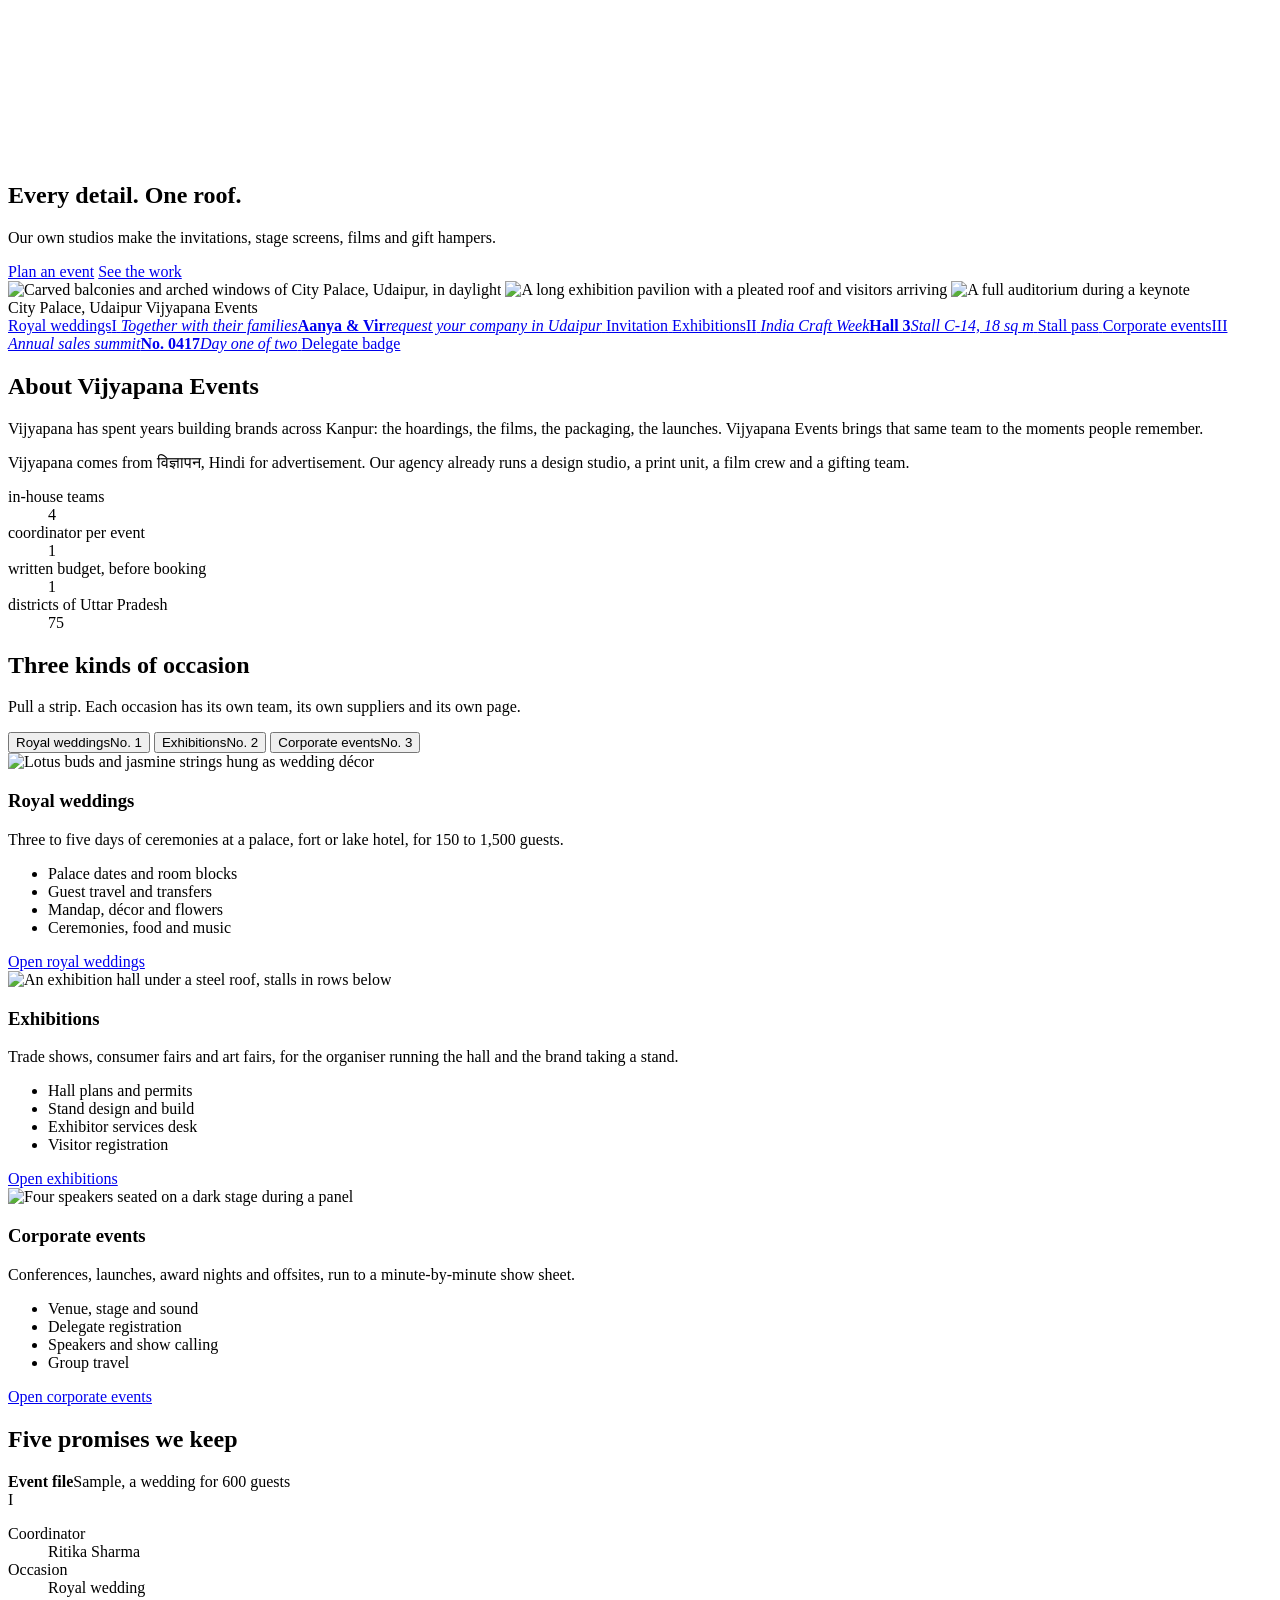
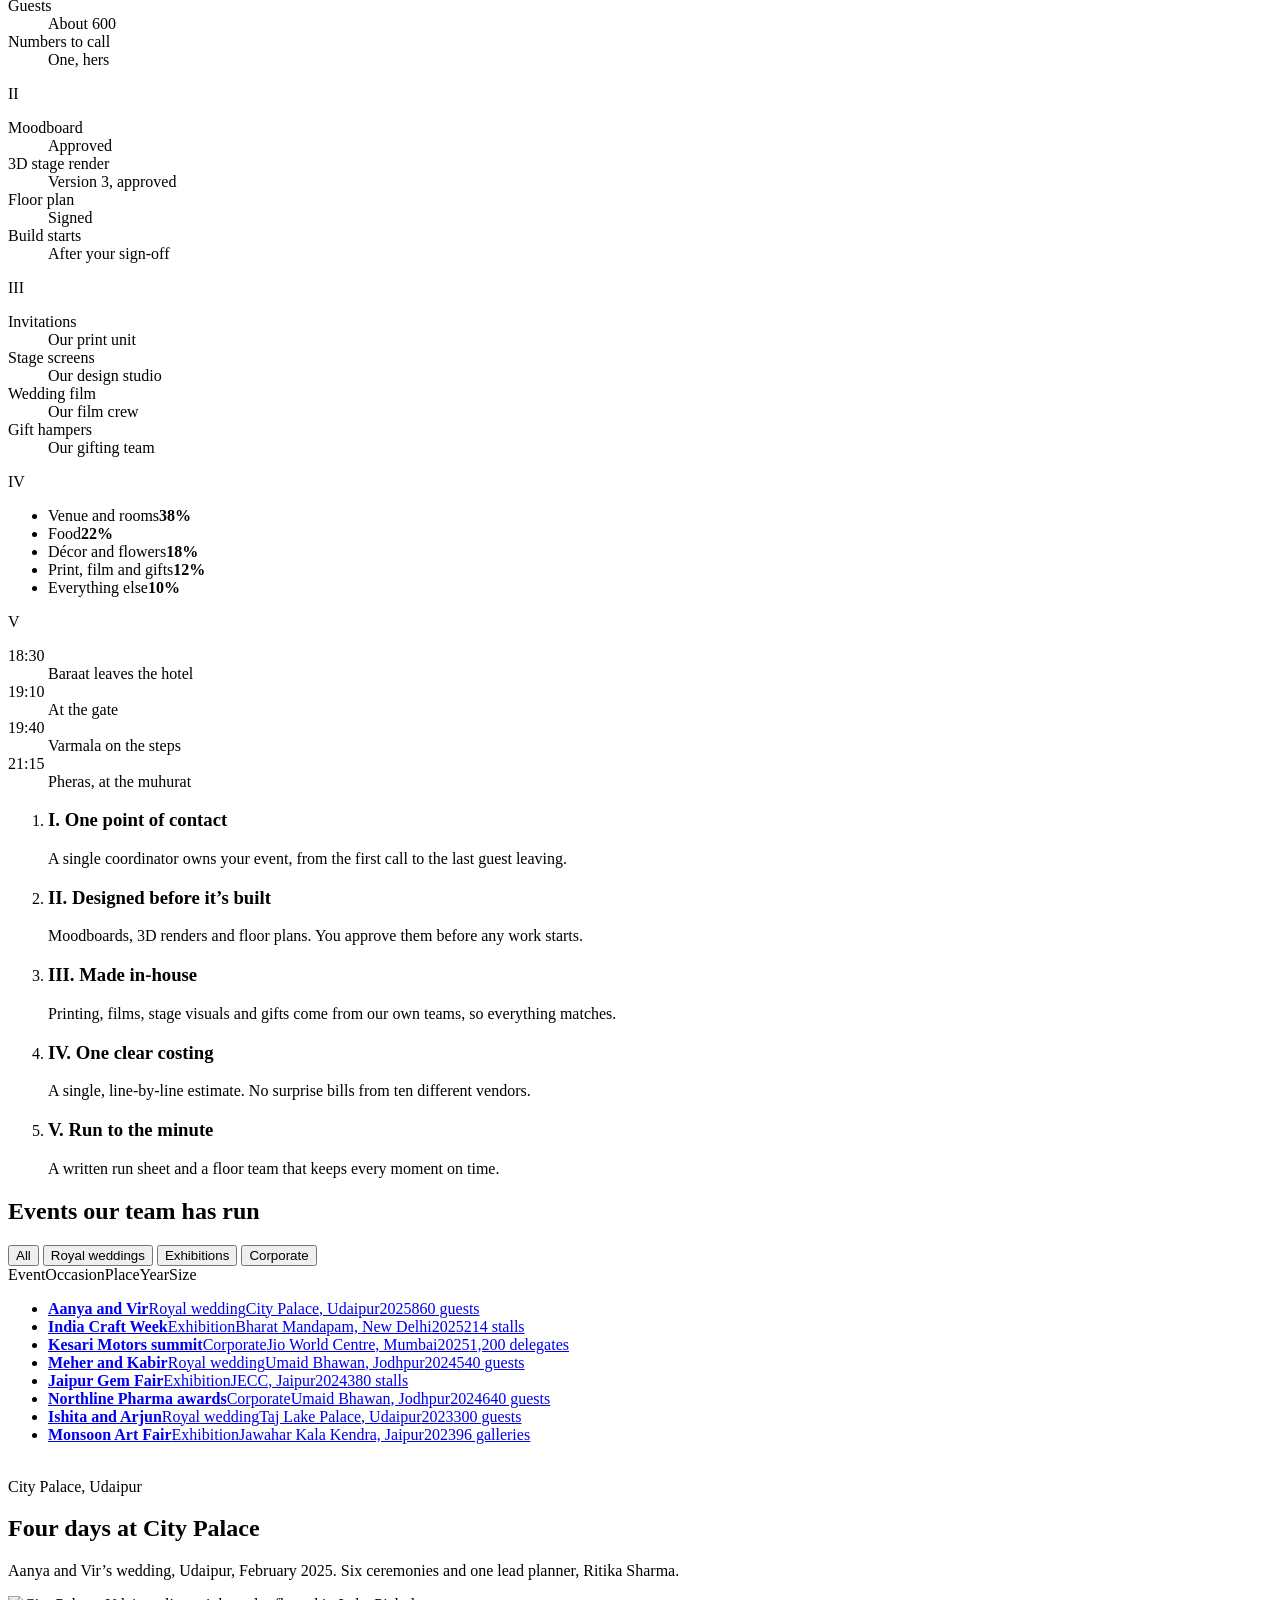
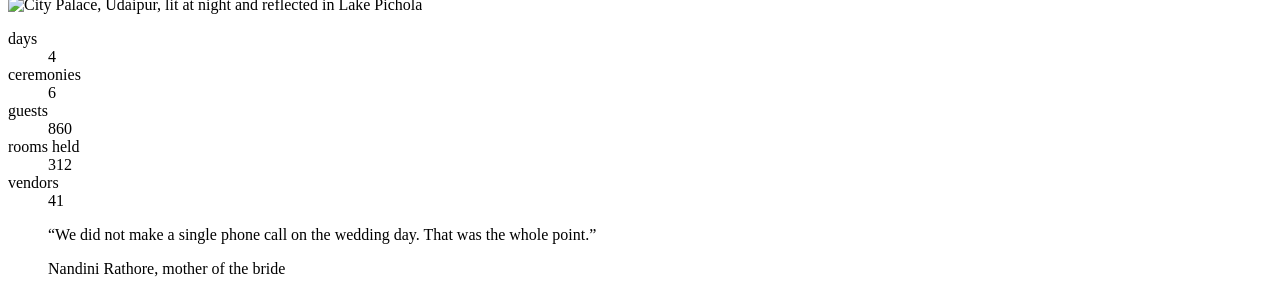
==== src/index.html @ c98c1ffe "Vijyapana Events website: home, royal weddings, exhibitions, corporate events Co-Authored-By: Claude" ====
<!doctype html>
<html lang="en-IN">
<head>
<!-- @partial head title="Vijyapana Events | Royal weddings, exhibitions and corporate events in Kanpur" description="Vijyapana Events, the event management arm of Vijyapana in Kanpur, plans and runs royal weddings, exhibitions and corporate events, with the invitations, stage screens, films and gift hampers made in-house." -->
</head>
<!-- Placeholder content: the events, names, figures, quotes and prices on this site are sample data. Replace before launch. The Kanpur address, phone, email and hours are from vijyapana.com. -->
<body>
<canvas class="air" aria-hidden="true"></canvas>
<div class="grain" aria-hidden="true"></div>
<div class="page">
<!-- @partial nav current="home" -->

<main id="main">
  <!-- Hero: the three cards -->
  <section class="hero fade-foot" data-air aria-labelledby="hero-title">
    <div class="container hero__grid">
      <div class="hero__text">
        <h1 id="hero-title" class="lines-in h1--big">
          <span class="line" style="--i:0"><span>Every detail.</span></span>
          <span class="line" style="--i:1"><span>One roof.</span></span>
        </h1>
        <p class="lead" data-reveal style="--i:4">Our own studios make the invitations, stage screens, films and gift hampers.</p>
        <div class="actions" data-reveal style="--i:5">
          <a class="btn" href="#brief">Plan an event</a>
          <a class="link" href="#work">See the work</a>
        </div>
      </div>

      <div class="hero__visual hero__visual--deck">
        <figure class="print stock" style="margin:0">
          <div class="print__frame" data-slot="hero" data-print data-alt="Your own event photograph, portrait, at least 1600px tall">
            <img data-photo="W3" data-key="wed" class="is-shown" alt="Carved balconies and arched windows of City Palace, Udaipur, in daylight" sizes="(min-width: 60rem) 460px, 90vw" style="object-position: 50% 40%" fetchpriority="high">
            <img data-photo="E6" data-key="exh" alt="A long exhibition pavilion with a pleated roof and visitors arriving" sizes="(min-width: 60rem) 460px, 90vw" style="object-position: 40% 50%">
            <img data-photo="C2" data-key="corp" alt="A full auditorium during a keynote" sizes="(min-width: 60rem) 460px, 90vw" style="object-position: 55% 50%">
          </div>
          <figcaption class="print__meta">
            <span class="pencil" data-print-meta="wed">City Palace, Udaipur</span>
            <span class="pencil" data-print-meta="exh" hidden>Exhibition pavilion, New Delhi</span>
            <span class="pencil" data-print-meta="corp" hidden>Keynote, 1,200 seats</span>
            <span>Vijyapana Events</span>
          </figcaption>
        </figure>

        <div class="deck" aria-label="Choose an occasion">
          <a class="card card--wed stock" href="royal-weddings.html" data-show="wed" aria-label="Royal weddings">
            <span class="card__stain" aria-hidden="true"></span>
            <span class="card__top"><span>Royal weddings</span><span aria-hidden="true">I</span></span>
            <span class="card__body" aria-hidden="true"><em>Together with their families</em><strong>Aanya &amp; Vir</strong><em>request your company in Udaipur</em></span>
            <span class="card__foot" aria-hidden="true"><span>Invitation</span></span>
          </a>
          <a class="card card--exh stock" href="exhibitions.html" data-show="exh" aria-label="Exhibitions">
            <span class="card__stain" aria-hidden="true"></span>
            <span class="card__perf" aria-hidden="true"></span>
            <span class="card__top"><span>Exhibitions</span><span aria-hidden="true">II</span></span>
            <span class="card__body" aria-hidden="true"><em>India Craft Week</em><strong>Hall 3</strong><em>Stall C-14, 18&nbsp;sq&nbsp;m</em></span>
            <span class="card__foot" aria-hidden="true"><span>Stall pass</span></span>
          </a>
          <a class="card card--corp stock" href="corporate-events.html" data-show="corp" aria-label="Corporate events">
            <span class="card__stain" aria-hidden="true"></span>
            <span class="card__slot" aria-hidden="true"></span>
            <span class="card__top"><span>Corporate events</span><span aria-hidden="true">III</span></span>
            <span class="card__body" aria-hidden="true"><em>Annual sales summit</em><strong>No. 0417</strong><em>Day one of two</em></span>
            <span class="card__foot" aria-hidden="true"><span>Delegate badge</span></span>
          </a>
        </div>
      </div>
    </div>
  </section>

  <!-- What we are -->
  <section class="section paper" aria-labelledby="what-title">
    <div class="container">
      <h2 id="what-title" class="visually-hidden">About Vijyapana Events</h2>
      <div class="g12">
        <p class="statement__text ink-words">Vijyapana has spent years building brands across Kanpur: the hoardings, the films, the packaging, the launches. Vijyapana Events brings that same team to the moments people remember.</p>
      </div>
      <div class="g12 statement__below">
        <p class="wall dropcap" data-reveal>Vijyapana comes from <span class="deva" lang="hi">विज्ञापन</span>, Hindi for advertisement. Our agency already runs a design studio, a print unit, a film crew and a gifting team.</p>
        <dl class="figures" data-stagger>
          <div data-reveal><dt>in-house teams</dt><dd data-count="4">4</dd></div>
          <div data-reveal><dt>coordinator per event</dt><dd data-count="1">1</dd></div>
          <div data-reveal><dt>written budget, before booking</dt><dd data-count="1">1</dd></div>
          <div data-reveal><dt>districts of Uttar Pradesh</dt><dd data-count="75">75</dd></div>
        </dl>
      </div>
    </div>
  </section>

  <!-- Three kinds of occasion -->
  <section class="section paper" id="occasions" aria-labelledby="occ-title">
    <div class="container">
      <div class="head head--split">
        <h2 id="occ-title" data-reveal>Three kinds of occasion</h2>
        <p class="lead" data-reveal style="--i:1">Pull a strip. Each occasion has its own team, its own suppliers and its own page.</p>
      </div>
      <div class="g12 occ" data-tabs>
        <div class="occ__rail" role="tablist" aria-label="Occasions">
          <button class="strip strip--wed" type="button" role="tab" id="t-wed" aria-controls="p-wed" aria-selected="true"><span class="strip__paper"></span><span class="strip__ink"></span><span class="strip__name">Royal weddings</span><span class="strip__no">No. 1</span></button>
          <button class="strip strip--exh" type="button" role="tab" id="t-exh" aria-controls="p-exh" aria-selected="false"><span class="strip__paper"></span><span class="strip__ink"></span><span class="strip__name">Exhibitions</span><span class="strip__no">No. 2</span></button>
          <button class="strip strip--corp" type="button" role="tab" id="t-corp" aria-controls="p-corp" aria-selected="false"><span class="strip__paper"></span><span class="strip__ink"></span><span class="strip__name">Corporate events</span><span class="strip__no">No. 3</span></button>
        </div>
        <div class="occ__panels">
          <article class="occ__panel" role="tabpanel" id="p-wed" aria-labelledby="t-wed">
            <div class="occ__photo" data-slot="occ-wed" data-alt="Décor detail from one of your weddings, portrait">
              <img data-photo="W6" alt="Lotus buds and jasmine strings hung as wedding décor" sizes="(min-width: 60rem) 34vw, 92vw" style="object-position: 50% 45%">
            </div>
            <div class="occ__label">
              <h3>Royal weddings</h3>
              <p>Three to five days of ceremonies at a palace, fort or lake hotel, for 150 to 1,500 guests.</p>
              <ul><li>Palace dates and room blocks</li><li>Guest travel and transfers</li><li>Mandap, décor and flowers</li><li>Ceremonies, food and music</li></ul>
              <a class="link" href="royal-weddings.html">Open royal weddings</a>
            </div>
          </article>
          <article class="occ__panel" role="tabpanel" id="p-exh" aria-labelledby="t-exh">
            <div class="occ__photo" data-slot="occ-exh" data-alt="A hall your team has built, portrait">
              <img data-photo="X0" alt="An exhibition hall under a steel roof, stalls in rows below" sizes="(min-width: 60rem) 34vw, 92vw" style="object-position: 50% 50%">
            </div>
            <div class="occ__label">
              <h3>Exhibitions</h3>
              <p>Trade shows, consumer fairs and art fairs, for the organiser running the hall and the brand taking a stand.</p>
              <ul><li>Hall plans and permits</li><li>Stand design and build</li><li>Exhibitor services desk</li><li>Visitor registration</li></ul>
              <a class="link" href="exhibitions.html">Open exhibitions</a>
            </div>
          </article>
          <article class="occ__panel" role="tabpanel" id="p-corp" aria-labelledby="t-corp">
            <div class="occ__photo" data-slot="occ-corp" data-alt="A stage your team has run, portrait">
              <img data-photo="C3" alt="Four speakers seated on a dark stage during a panel" sizes="(min-width: 60rem) 34vw, 92vw" style="object-position: 50% 50%">
            </div>
            <div class="occ__label">
              <h3>Corporate events</h3>
              <p>Conferences, launches, award nights and offsites, run to a minute-by-minute show sheet.</p>
              <ul><li>Venue, stage and sound</li><li>Delegate registration</li><li>Speakers and show calling</li><li>Group travel</li></ul>
              <a class="link" href="corporate-events.html">Open corporate events</a>
            </div>
          </article>
        </div>
      </div>
    </div>
  </section>

  <!-- How an event runs -->
  <section class="section paper" aria-labelledby="how-title">
    <div class="container">
      <div class="head">
        <h2 id="how-title" data-reveal>Five promises we keep</h2>
      </div>
      <div class="g12 chapter" data-chapter>
        <div class="chapter__pin">
          <div class="sheet stock stock--framed">
            <div class="sheet__head"><b>Event file</b><span>Sample, a wedding for 600 guests</span></div>
            <div class="sheet__states">
              <div class="sheet__state is-current">
                <span class="sheet__numeral" aria-hidden="true">I</span>
                <dl><div><dt>Coordinator</dt><dd>Ritika Sharma</dd></div><div><dt>Occasion</dt><dd>Royal wedding</dd></div><div><dt>Guests</dt><dd>About 600</dd></div><div><dt>Numbers to call</dt><dd>One, hers</dd></div></dl>
              </div>
              <div class="sheet__state">
                <span class="sheet__numeral" aria-hidden="true">II</span>
                <dl><div><dt>Moodboard</dt><dd>Approved</dd></div><div><dt>3D stage render</dt><dd>Version 3, approved</dd></div><div><dt>Floor plan</dt><dd>Signed</dd></div><div><dt>Build starts</dt><dd>After your sign-off</dd></div></dl>
              </div>
              <div class="sheet__state">
                <span class="sheet__numeral" aria-hidden="true">III</span>
                <dl><div><dt>Invitations</dt><dd>Our print unit</dd></div><div><dt>Stage screens</dt><dd>Our design studio</dd></div><div><dt>Wedding film</dt><dd>Our film crew</dd></div><div><dt>Gift hampers</dt><dd>Our gifting team</dd></div></dl>
              </div>
              <div class="sheet__state">
                <span class="sheet__numeral" aria-hidden="true">IV</span>
                <ul class="bars">
                  <li>Venue and rooms<i style="--v:.95"></i><b>38%</b></li>
                  <li>Food<i style="--v:.55"></i><b>22%</b></li>
                  <li>Décor and flowers<i style="--v:.45"></i><b>18%</b></li>
                  <li>Print, film and gifts<i style="--v:.3"></i><b>12%</b></li>
                  <li>Everything else<i style="--v:.25"></i><b>10%</b></li>
                </ul>
              </div>
              <div class="sheet__state">
                <span class="sheet__numeral" aria-hidden="true">V</span>
                <dl><div><dt>18:30</dt><dd>Baraat leaves the hotel</dd></div><div><dt>19:10</dt><dd>At the gate</dd></div><div><dt>19:40</dt><dd>Varmala on the steps</dd></div><div><dt>21:15</dt><dd>Pheras, at the muhurat</dd></div></dl>
              </div>
            </div>
            <div class="sheet__ticks" aria-hidden="true"><span class="on"></span><span></span><span></span><span></span><span></span></div>
          </div>
        </div>
        <ol class="chapter__steps">
          <li class="is-current"><h3>I. One point of contact</h3><p>A single coordinator owns your event, from the first call to the last guest leaving.</p></li>
          <li><h3>II. Designed before it’s built</h3><p>Moodboards, 3D renders and floor plans. You approve them before any work starts.</p></li>
          <li><h3>III. Made in-house</h3><p>Printing, films, stage visuals and gifts come from our own teams, so everything matches.</p></li>
          <li><h3>IV. One clear costing</h3><p>A single, line-by-line estimate. No surprise bills from ten different vendors.</p></li>
          <li><h3>V. Run to the minute</h3><p>A written run sheet and a floor team that keeps every moment on time.</p></li>
        </ol>
      </div>
    </div>
  </section>

  <!-- The work -->
  <section class="section paper" id="work" aria-labelledby="work-title" data-work>
    <div class="container">
      <div class="head head--split">
        <h2 id="work-title" data-reveal>Events our team has run</h2>
        <div class="head__aside work__filter" role="group" aria-label="Filter events">
          <button class="chip" type="button" data-filter="all" aria-pressed="true">All</button>
          <button class="chip" type="button" data-filter="wed" aria-pressed="false">Royal weddings</button>
          <button class="chip" type="button" data-filter="exh" aria-pressed="false">Exhibitions</button>
          <button class="chip" type="button" data-filter="corp" aria-pressed="false">Corporate</button>
        </div>
      </div>
      <div class="g12 work">
        <div class="work__main">
          <div class="work__head" aria-hidden="true"><span>Event</span><span>Occasion</span><span>Place</span><span>Year</span><span>Size</span></div>
          <ul class="work__list">
            <li data-kind="wed" data-key="r1" data-place="City Palace, Udaipur"><a class="work__row" href="royal-weddings.html"><b>Aanya and Vir</b><span>Royal wedding</span><span>City Palace, Udaipur</span><span class="num">2025</span><span class="num">860 guests</span></a></li>
            <li data-kind="exh" data-key="r2" data-place="Bharat Mandapam, New Delhi"><a class="work__row" href="exhibitions.html"><b>India Craft Week</b><span>Exhibition</span><span>Bharat Mandapam, New Delhi</span><span class="num">2025</span><span class="num">214 stalls</span></a></li>
            <li data-kind="corp" data-key="r3" data-place="Jio World Centre, Mumbai"><a class="work__row" href="corporate-events.html"><b>Kesari Motors summit</b><span>Corporate</span><span>Jio World Centre, Mumbai</span><span class="num">2025</span><span class="num">1,200 delegates</span></a></li>
            <li data-kind="wed" data-key="r4" data-place="Umaid Bhawan, Jodhpur"><a class="work__row" href="royal-weddings.html"><b>Meher and Kabir</b><span>Royal wedding</span><span>Umaid Bhawan, Jodhpur</span><span class="num">2024</span><span class="num">540 guests</span></a></li>
            <li data-kind="exh" data-key="r5" data-place="JECC, Jaipur"><a class="work__row" href="exhibitions.html"><b>Jaipur Gem Fair</b><span>Exhibition</span><span>JECC, Jaipur</span><span class="num">2024</span><span class="num">380 stalls</span></a></li>
            <li data-kind="corp" data-key="r6" data-place="Umaid Bhawan, Jodhpur"><a class="work__row" href="corporate-events.html"><b>Northline Pharma awards</b><span>Corporate</span><span>Umaid Bhawan, Jodhpur</span><span class="num">2024</span><span class="num">640 guests</span></a></li>
            <li data-kind="wed" data-key="r7" data-place="Taj Lake Palace, Udaipur"><a class="work__row" href="royal-weddings.html"><b>Ishita and Arjun</b><span>Royal wedding</span><span>Taj Lake Palace, Udaipur</span><span class="num">2023</span><span class="num">300 guests</span></a></li>
            <li data-kind="exh" data-key="r8" data-place="Jawahar Kala Kendra, Jaipur"><a class="work__row" href="exhibitions.html"><b>Monsoon Art Fair</b><span>Exhibition</span><span>Jawahar Kala Kendra, Jaipur</span><span class="num">2023</span><span class="num">96 galleries</span></a></li>
          </ul>
        </div>
        <figure class="work__preview stock" aria-hidden="true" style="margin:0">
          <div class="print__frame" data-slot="work" data-alt="Photographs of each listed event, portrait">
            <img data-photo="W5" data-key="r1" alt="" sizes="320px" style="object-position: 50% 50%">
            <img data-photo="E5" data-key="r2" alt="" sizes="320px">
            <img data-photo="C1" data-key="r3" alt="" sizes="320px" style="object-position: 40% 50%">
            <img data-photo="W15" data-key="r4" alt="" sizes="320px">
            <img data-photo="E3" data-key="r5" alt="" sizes="320px" style="object-position: 45% 50%">
            <img data-photo="W11" data-key="r6" alt="" sizes="320px">
            <img data-photo="W9" data-key="r7" alt="" sizes="320px" style="object-position: 58% 50%">
            <img data-photo="E7" data-key="r8" alt="" sizes="320px" style="object-position: 40% 50%">
          </div>
          <figcaption class="print__meta"><span class="pencil" data-meta>City Palace, Udaipur</span></figcaption>
        </figure>
      </div>
    </div>
  </section>

  <!-- One event, opened -->
  <section class="section section--l paper" aria-labelledby="case-title">
    <div class="container">
      <div class="head head--split">
        <h2 id="case-title" data-reveal>Four days at City Palace</h2>
        <p class="lead" data-reveal style="--i:1">Aanya and Vir’s wedding, Udaipur, February 2025. Six ceremonies and one lead planner, Ritika Sharma.</p>
      </div>
      <div class="case__photo settle" data-slot="case" data-alt="The best photograph from a flagship wedding, landscape 21:9">
        <img data-photo="W1" alt="City Palace, Udaipur, lit at night and reflected in Lake Pichola" sizes="(min-width: 90rem) 1312px, 100vw" style="object-position: 50% 58%">
      </div>
      <div class="g12 case__below">
        <dl class="facts" data-stagger>
          <div data-reveal><dt>days</dt><dd data-count="4">4</dd></div>
          <div data-reveal><dt>ceremonies</dt><dd data-count="6">6</dd></div>
          <div data-reveal><dt>guests</dt><dd data-count="860">860</dd></div>
          <div data-reveal><dt>rooms held</dt><dd data-count="312">312</dd></div>
          <div data-reveal><dt>vendors</dt><dd data-count="41">41</dd></div>
        </dl>
        <blockquote class="quote" data-reveal>
          <p>“We did not make a single phone call on the wedding day. That was the whole point.”</p>
          <footer>Nandini Rathore, mother of the bride</footer>
        </blockquote>
      </div>
    </div>
  </section>

  <!-- @partial brief occ="wed" phrase="A royal wedding" cityname="Kanpur" city="kanpur" monthname="February" month="feb" people="600" peoplefmt="600" unit="guests" -->
</main>

<!-- @partial footer -->
</body>
</html>
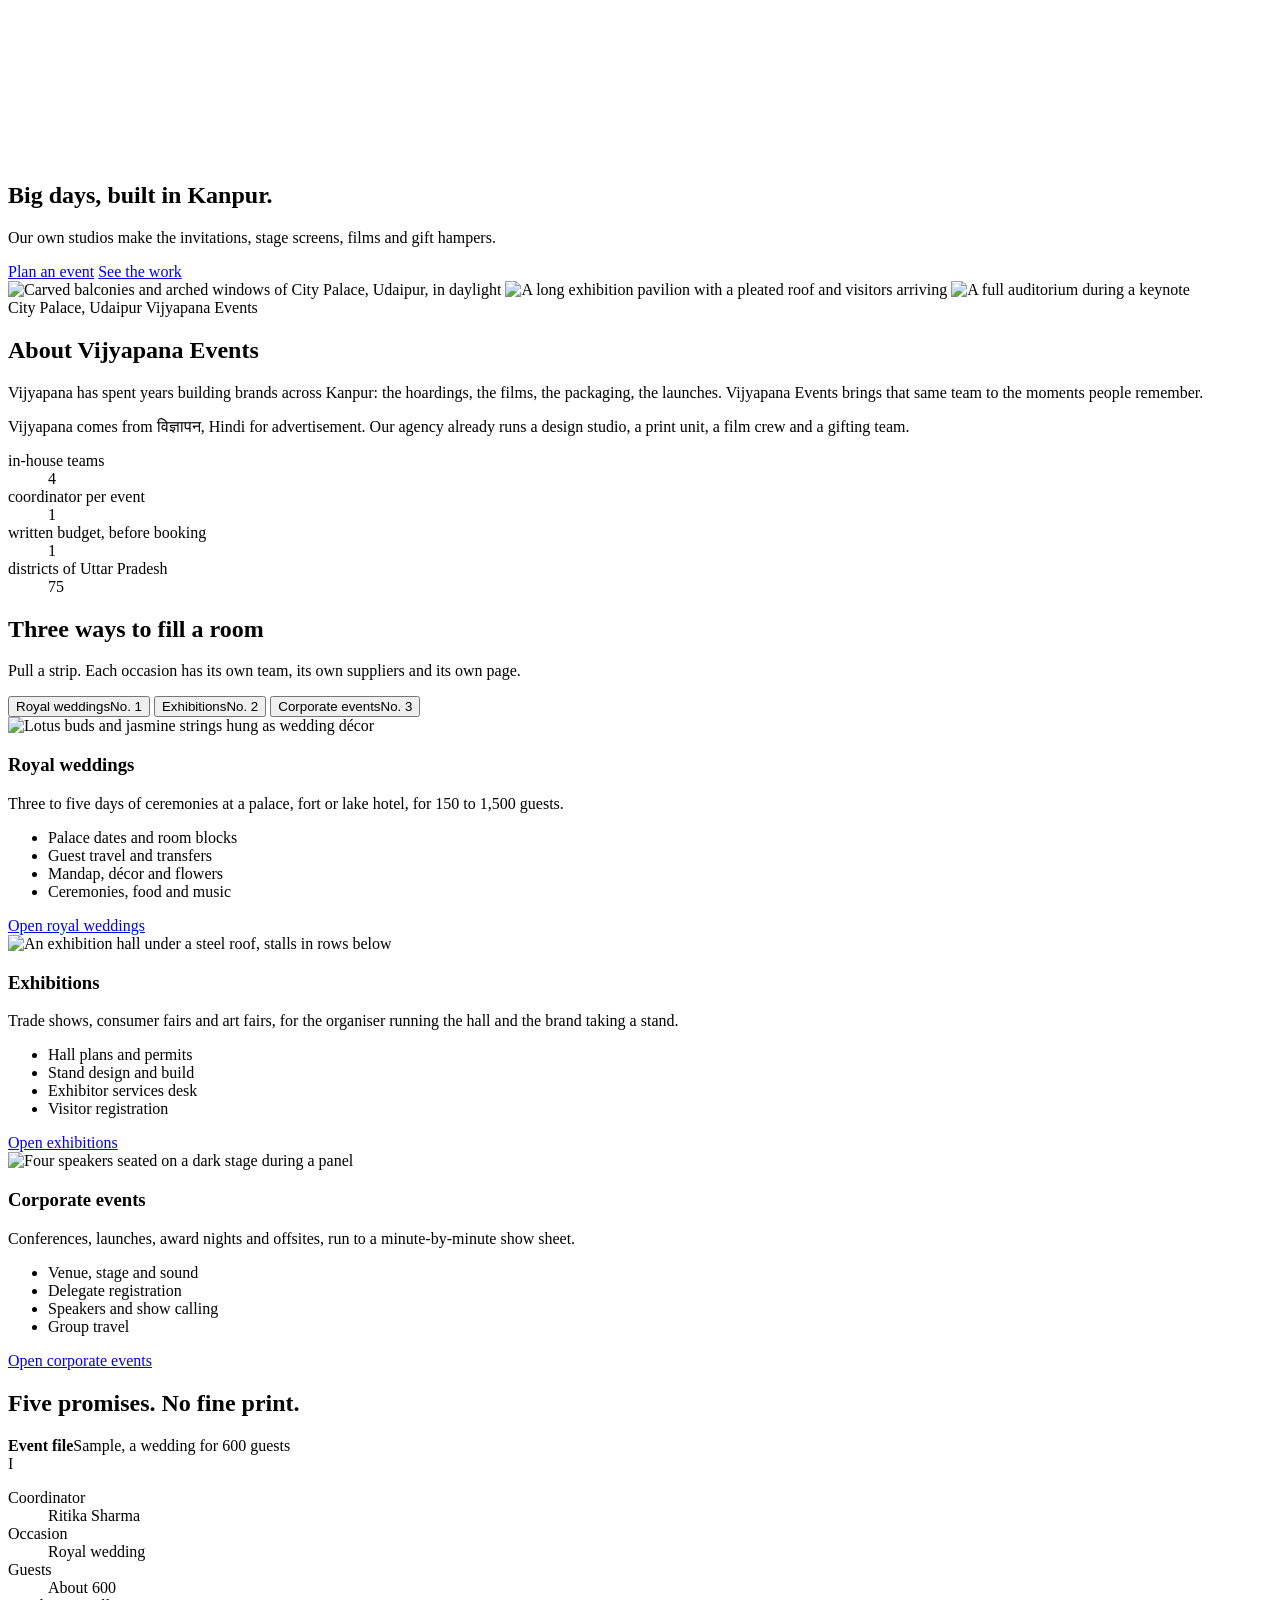
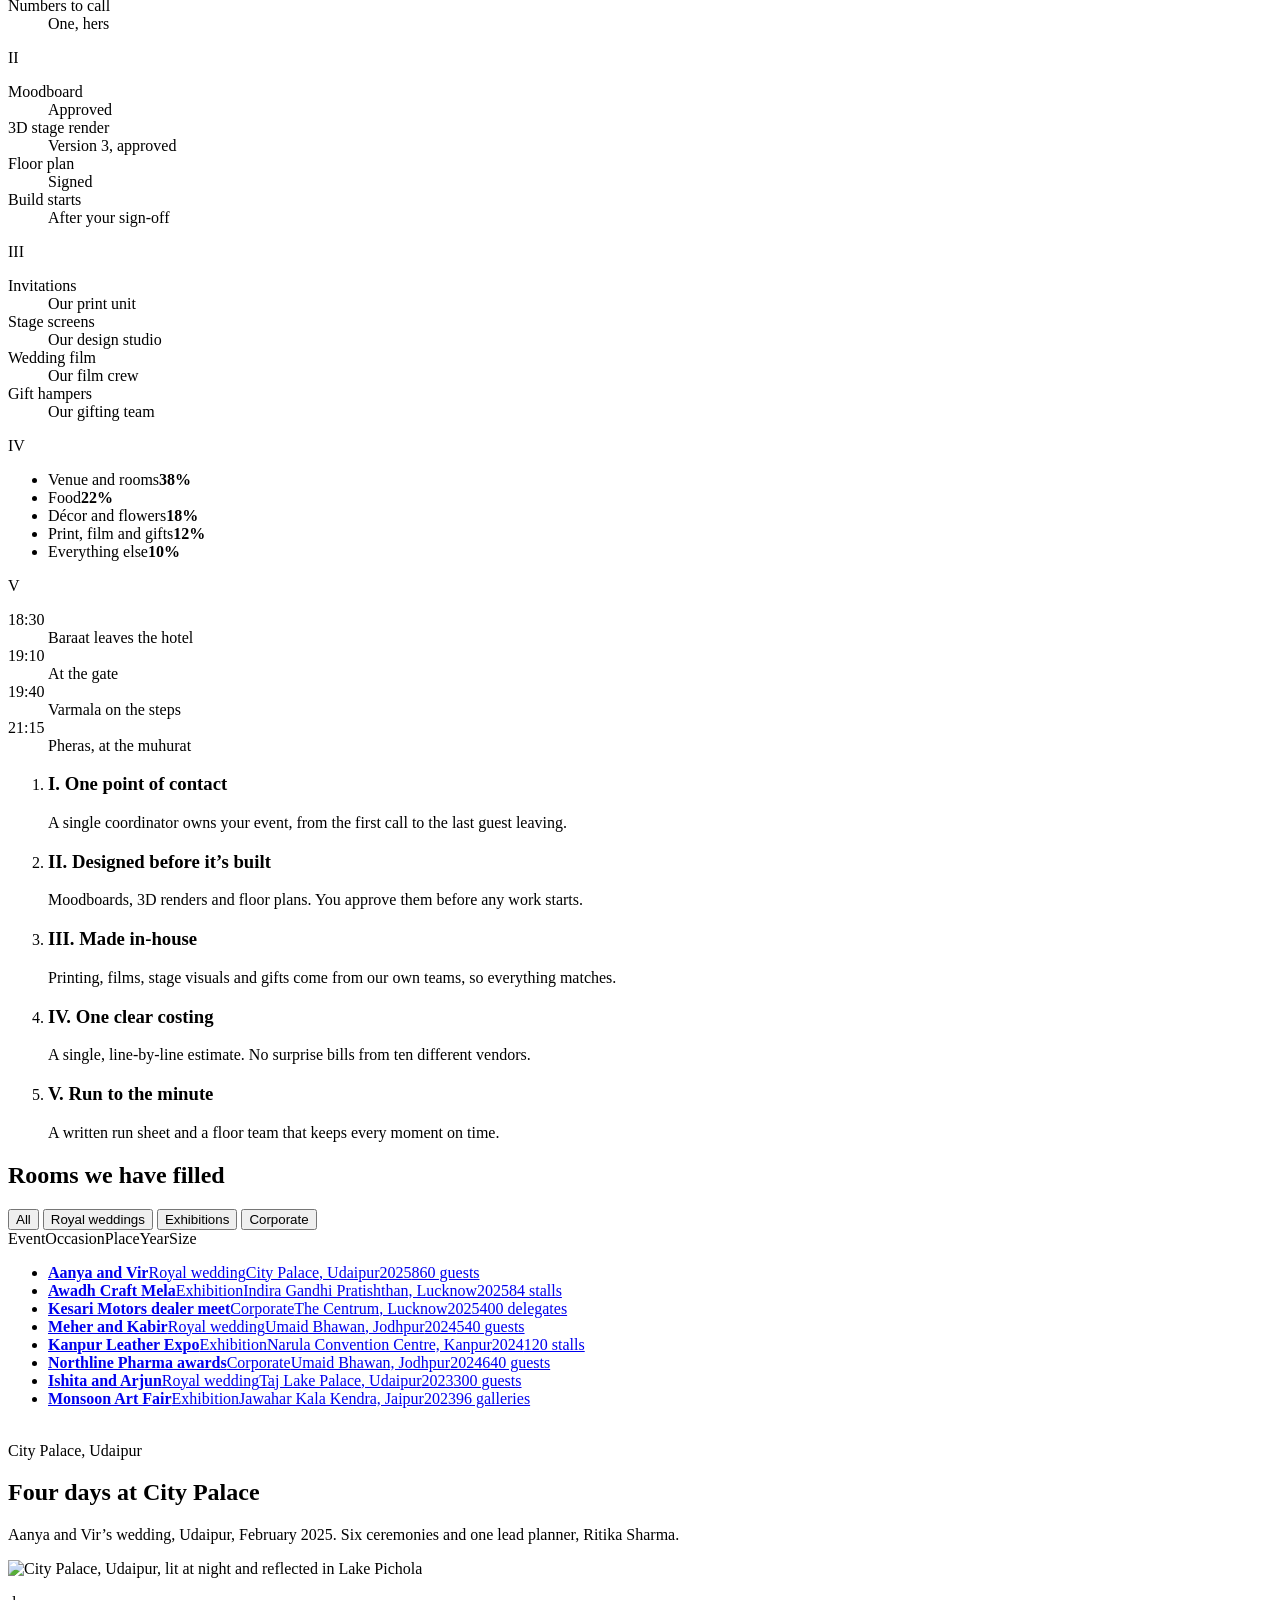
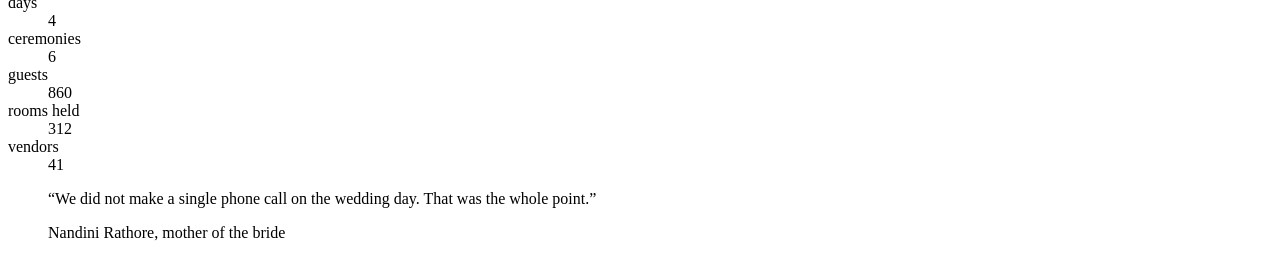
==== commit 6da938e6: "Round 2: uncovered hero, local venues, open-text brief, Erode heads - Home hero: remove the fanned c" ====
--- a/src/index.html
+++ b/src/index.html
@@ -3,7 +3,7 @@
 <head>
 <!-- @partial head title="Vijyapana Events | Royal weddings, exhibitions and corporate events in Kanpur" description="Vijyapana Events, the event management arm of Vijyapana in Kanpur, plans and runs royal weddings, exhibitions and corporate events, with the invitations, stage screens, films and gift hampers made in-house." -->
 </head>
-<!-- Placeholder content: the events, names, figures, quotes and prices on this site are sample data. Replace before launch. The Kanpur address, phone, email and hours are from vijyapana.com. -->
+<!-- Placeholder content: the events, names, figures, quotes and prices on this site are sample data. Replace before launch. The Kanpur address, phone, email and hours are from vijyapana.com. Venue names are real places used as examples: confirm them with the venues before launch. -->
 <body>
 <canvas class="air" aria-hidden="true"></canvas>
 <div class="grain" aria-hidden="true"></div>
@@ -11,13 +11,13 @@
 <!-- @partial nav current="home" -->
 
 <main id="main">
-  <!-- Hero: the three cards -->
+  <!-- Hero: one print, turning through the three occasions -->
   <section class="hero fade-foot" data-air aria-labelledby="hero-title">
     <div class="container hero__grid">
       <div class="hero__text">
-        <h1 id="hero-title" class="lines-in h1--big">
-          <span class="line" style="--i:0"><span>Every detail.</span></span>
-          <span class="line" style="--i:1"><span>One roof.</span></span>
+        <h1 id="hero-title" class="lines-in">
+          <span class="line" style="--i:0"><span>Big days,</span></span>
+          <span class="line" style="--i:1"><span>built in Kanpur.</span></span>
         </h1>
         <p class="lead" data-reveal style="--i:4">Our own studios make the invitations, stage screens, films and gift hampers.</p>
         <div class="actions" data-reveal style="--i:5">
@@ -26,43 +26,20 @@
         </div>
       </div>
 
-      <div class="hero__visual hero__visual--deck">
+      <div class="hero__visual hero__visual--cycle">
         <figure class="print stock" style="margin:0">
-          <div class="print__frame" data-slot="hero" data-print data-alt="Your own event photograph, portrait, at least 1600px tall">
-            <img data-photo="W3" data-key="wed" class="is-shown" alt="Carved balconies and arched windows of City Palace, Udaipur, in daylight" sizes="(min-width: 60rem) 460px, 90vw" style="object-position: 50% 40%" fetchpriority="high">
-            <img data-photo="E6" data-key="exh" alt="A long exhibition pavilion with a pleated roof and visitors arriving" sizes="(min-width: 60rem) 460px, 90vw" style="object-position: 40% 50%">
-            <img data-photo="C2" data-key="corp" alt="A full auditorium during a keynote" sizes="(min-width: 60rem) 460px, 90vw" style="object-position: 55% 50%">
+          <div class="print__frame" data-slot="hero" data-print data-cycle data-alt="Your own event photograph, portrait, at least 1600px tall">
+            <img data-photo="W3" data-key="wed" class="is-shown" alt="Carved balconies and arched windows of City Palace, Udaipur, in daylight" sizes="(min-width: 60rem) 520px, 90vw" style="object-position: 50% 40%" fetchpriority="high">
+            <img data-photo="E6" data-key="exh" alt="A long exhibition pavilion with a pleated roof and visitors arriving" sizes="(min-width: 60rem) 520px, 90vw" style="object-position: 40% 50%">
+            <img data-photo="C2" data-key="corp" alt="A full auditorium during a keynote" sizes="(min-width: 60rem) 520px, 90vw" style="object-position: 55% 50%">
           </div>
           <figcaption class="print__meta">
             <span class="pencil" data-print-meta="wed">City Palace, Udaipur</span>
-            <span class="pencil" data-print-meta="exh" hidden>Exhibition pavilion, New Delhi</span>
-            <span class="pencil" data-print-meta="corp" hidden>Keynote, 1,200 seats</span>
+            <span class="pencil" data-print-meta="exh" hidden>An exhibition pavilion</span>
+            <span class="pencil" data-print-meta="corp" hidden>A keynote, full house</span>
             <span>Vijyapana Events</span>
           </figcaption>
         </figure>
-
-        <div class="deck" aria-label="Choose an occasion">
-          <a class="card card--wed stock" href="royal-weddings.html" data-show="wed" aria-label="Royal weddings">
-            <span class="card__stain" aria-hidden="true"></span>
-            <span class="card__top"><span>Royal weddings</span><span aria-hidden="true">I</span></span>
-            <span class="card__body" aria-hidden="true"><em>Together with their families</em><strong>Aanya &amp; Vir</strong><em>request your company in Udaipur</em></span>
-            <span class="card__foot" aria-hidden="true"><span>Invitation</span></span>
-          </a>
-          <a class="card card--exh stock" href="exhibitions.html" data-show="exh" aria-label="Exhibitions">
-            <span class="card__stain" aria-hidden="true"></span>
-            <span class="card__perf" aria-hidden="true"></span>
-            <span class="card__top"><span>Exhibitions</span><span aria-hidden="true">II</span></span>
-            <span class="card__body" aria-hidden="true"><em>India Craft Week</em><strong>Hall 3</strong><em>Stall C-14, 18&nbsp;sq&nbsp;m</em></span>
-            <span class="card__foot" aria-hidden="true"><span>Stall pass</span></span>
-          </a>
-          <a class="card card--corp stock" href="corporate-events.html" data-show="corp" aria-label="Corporate events">
-            <span class="card__stain" aria-hidden="true"></span>
-            <span class="card__slot" aria-hidden="true"></span>
-            <span class="card__top"><span>Corporate events</span><span aria-hidden="true">III</span></span>
-            <span class="card__body" aria-hidden="true"><em>Annual sales summit</em><strong>No. 0417</strong><em>Day one of two</em></span>
-            <span class="card__foot" aria-hidden="true"><span>Delegate badge</span></span>
-          </a>
-        </div>
       </div>
     </div>
   </section>
@@ -90,7 +67,7 @@
   <section class="section paper" id="occasions" aria-labelledby="occ-title">
     <div class="container">
       <div class="head head--split">
-        <h2 id="occ-title" data-reveal>Three kinds of occasion</h2>
+        <h2 id="occ-title" data-reveal>Three ways to fill a room</h2>
         <p class="lead" data-reveal style="--i:1">Pull a strip. Each occasion has its own team, its own suppliers and its own page.</p>
       </div>
       <div class="g12 occ" data-tabs>
@@ -142,7 +119,7 @@
   <section class="section paper" aria-labelledby="how-title">
     <div class="container">
       <div class="head">
-        <h2 id="how-title" data-reveal>Five promises we keep</h2>
+        <h2 id="how-title" data-reveal>Five promises. No fine print.</h2>
       </div>
       <div class="g12 chapter" data-chapter>
         <div class="chapter__pin">
@@ -194,7 +171,7 @@
   <section class="section paper" id="work" aria-labelledby="work-title" data-work>
     <div class="container">
       <div class="head head--split">
-        <h2 id="work-title" data-reveal>Events our team has run</h2>
+        <h2 id="work-title" data-reveal>Rooms we have filled</h2>
         <div class="head__aside work__filter" role="group" aria-label="Filter events">
           <button class="chip" type="button" data-filter="all" aria-pressed="true">All</button>
           <button class="chip" type="button" data-filter="wed" aria-pressed="false">Royal weddings</button>
@@ -207,10 +184,10 @@
           <div class="work__head" aria-hidden="true"><span>Event</span><span>Occasion</span><span>Place</span><span>Year</span><span>Size</span></div>
           <ul class="work__list">
             <li data-kind="wed" data-key="r1" data-place="City Palace, Udaipur"><a class="work__row" href="royal-weddings.html"><b>Aanya and Vir</b><span>Royal wedding</span><span>City Palace, Udaipur</span><span class="num">2025</span><span class="num">860 guests</span></a></li>
-            <li data-kind="exh" data-key="r2" data-place="Bharat Mandapam, New Delhi"><a class="work__row" href="exhibitions.html"><b>India Craft Week</b><span>Exhibition</span><span>Bharat Mandapam, New Delhi</span><span class="num">2025</span><span class="num">214 stalls</span></a></li>
-            <li data-kind="corp" data-key="r3" data-place="Jio World Centre, Mumbai"><a class="work__row" href="corporate-events.html"><b>Kesari Motors summit</b><span>Corporate</span><span>Jio World Centre, Mumbai</span><span class="num">2025</span><span class="num">1,200 delegates</span></a></li>
+            <li data-kind="exh" data-key="r2" data-place="Indira Gandhi Pratishthan, Lucknow"><a class="work__row" href="exhibitions.html"><b>Awadh Craft Mela</b><span>Exhibition</span><span>Indira Gandhi Pratishthan, Lucknow</span><span class="num">2025</span><span class="num">84 stalls</span></a></li>
+            <li data-kind="corp" data-key="r3" data-place="The Centrum, Lucknow"><a class="work__row" href="corporate-events.html"><b>Kesari Motors dealer meet</b><span>Corporate</span><span>The Centrum, Lucknow</span><span class="num">2025</span><span class="num">400 delegates</span></a></li>
             <li data-kind="wed" data-key="r4" data-place="Umaid Bhawan, Jodhpur"><a class="work__row" href="royal-weddings.html"><b>Meher and Kabir</b><span>Royal wedding</span><span>Umaid Bhawan, Jodhpur</span><span class="num">2024</span><span class="num">540 guests</span></a></li>
-            <li data-kind="exh" data-key="r5" data-place="JECC, Jaipur"><a class="work__row" href="exhibitions.html"><b>Jaipur Gem Fair</b><span>Exhibition</span><span>JECC, Jaipur</span><span class="num">2024</span><span class="num">380 stalls</span></a></li>
+            <li data-kind="exh" data-key="r5" data-place="Narula Convention Centre, Kanpur"><a class="work__row" href="exhibitions.html"><b>Kanpur Leather Expo</b><span>Exhibition</span><span>Narula Convention Centre, Kanpur</span><span class="num">2024</span><span class="num">120 stalls</span></a></li>
             <li data-kind="corp" data-key="r6" data-place="Umaid Bhawan, Jodhpur"><a class="work__row" href="corporate-events.html"><b>Northline Pharma awards</b><span>Corporate</span><span>Umaid Bhawan, Jodhpur</span><span class="num">2024</span><span class="num">640 guests</span></a></li>
             <li data-kind="wed" data-key="r7" data-place="Taj Lake Palace, Udaipur"><a class="work__row" href="royal-weddings.html"><b>Ishita and Arjun</b><span>Royal wedding</span><span>Taj Lake Palace, Udaipur</span><span class="num">2023</span><span class="num">300 guests</span></a></li>
             <li data-kind="exh" data-key="r8" data-place="Jawahar Kala Kendra, Jaipur"><a class="work__row" href="exhibitions.html"><b>Monsoon Art Fair</b><span>Exhibition</span><span>Jawahar Kala Kendra, Jaipur</span><span class="num">2023</span><span class="num">96 galleries</span></a></li>
@@ -259,7 +236,7 @@
     </div>
   </section>
 
-  <!-- @partial brief occ="wed" phrase="A royal wedding" cityname="Kanpur" city="kanpur" monthname="February" month="feb" people="600" peoplefmt="600" unit="guests" -->
+  <!-- @partial brief occ="wed" phrase="A royal wedding" cityname="Kanpur" people="600" peoplefmt="600" unit="guests" -->
 </main>
 
 <!-- @partial footer -->
